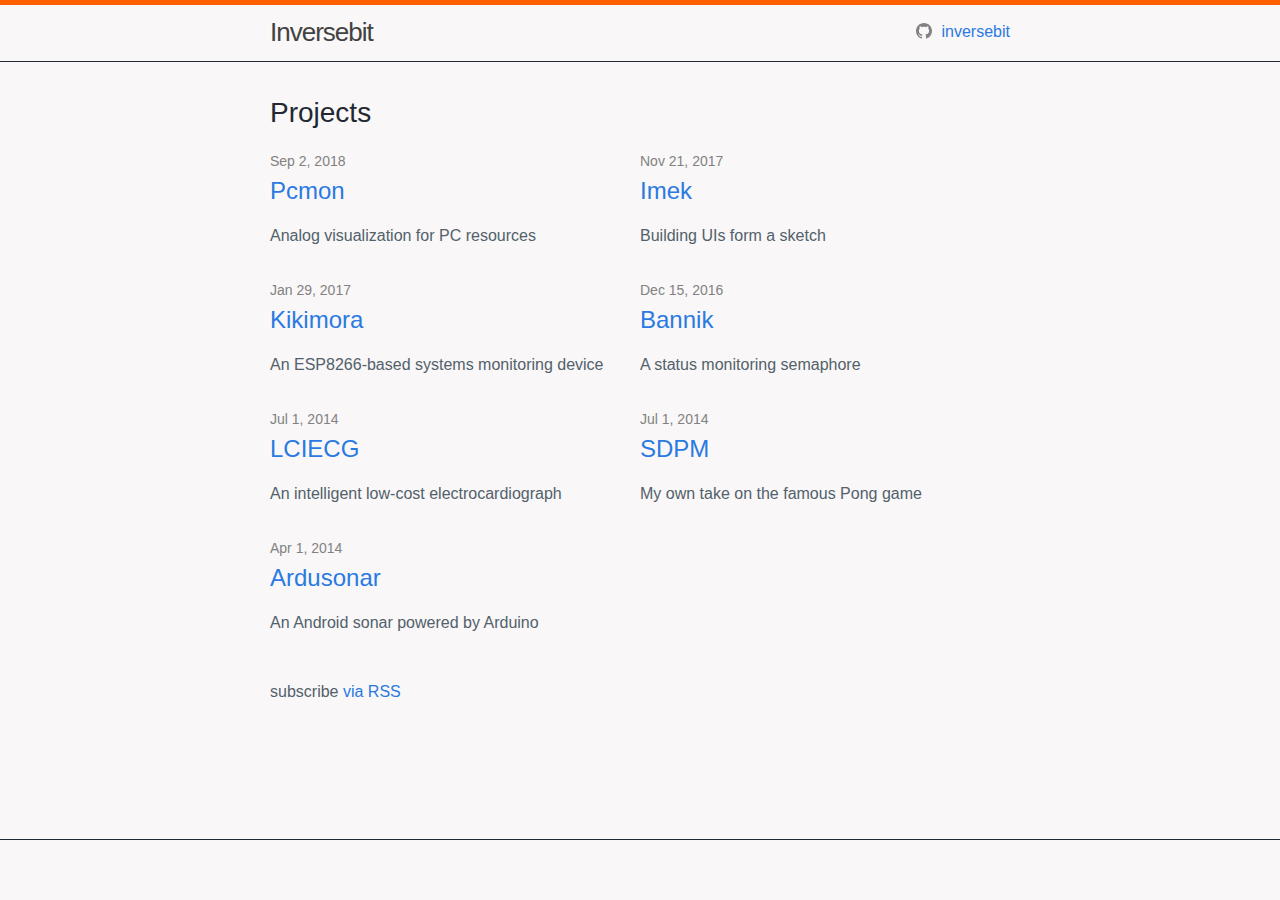
==== index.html @ 4ee3b891 "Initial commit" ====
<!DOCTYPE html>
<html lang="en"><head>
  <meta charset="utf-8">
  <meta http-equiv="X-UA-Compatible" content="IE=edge">
  <meta name="viewport" content="width=device-width, initial-scale=1"><!-- Begin Jekyll SEO tag v2.6.0 -->
<title>Inversebit</title>
<meta name="generator" content="Jekyll v3.8.5" />
<meta property="og:title" content="Inversebit" />
<meta property="og:locale" content="en_US" />
<link rel="canonical" href="http://localhost:4000/" />
<meta property="og:url" content="http://localhost:4000/" />
<meta property="og:site_name" content="Inversebit" />
<script type="application/ld+json">
{"name":"Inversebit","@type":"WebSite","url":"http://localhost:4000/","headline":"Inversebit","@context":"https://schema.org"}</script>
<!-- End Jekyll SEO tag -->
<link rel="stylesheet" href="/assets/main.css"><link type="application/atom+xml" rel="alternate" href="http://localhost:4000/feed.xml" title="Inversebit" /></head>
<body><header class="site-header" role="banner">

  <div class="wrapper"><a class="site-title" rel="author" href="/">Inversebit</a>

    
    <div class="site-header-social"><ul class="social-media-list"><li><a href="https://github.com/inversebit"><svg class="svg-icon"><use xlink:href="/assets/minima-social-icons.svg#github"></use></svg> <span class="username">inversebit</span></a></li></ul>
</div>
  </div>
</header>
<main class="page-content" aria-label="Content">
      <div class="wrapper">
        <div class="home">
<h2 class="post-list-heading">Projects</h2>
    <ul class="post-list"><li><span class="post-meta">Sep 2, 2018</span>
        <h3>
          <a class="post-link" href="/hw/arduino/2018/09/02/pcmon.html">
            Pcmon
          </a>
        </h3>Analog visualization for PC resources</li><li><span class="post-meta">Nov 21, 2017</span>
        <h3>
          <a class="post-link" href="/sw/android/ai/2017/11/21/imek.html">
            Imek
          </a>
        </h3>Building UIs form a sketch</li><li><span class="post-meta">Jan 29, 2017</span>
        <h3>
          <a class="post-link" href="/hw/sw/arduino/2017/01/29/kikimora.html">
            Kikimora
          </a>
        </h3>An ESP8266-based systems monitoring device</li><li><span class="post-meta">Dec 15, 2016</span>
        <h3>
          <a class="post-link" href="/hw/sw/arduino/2016/12/15/bannik.html">
            Bannik
          </a>
        </h3>A status monitoring semaphore</li><li><span class="post-meta">Jul 1, 2014</span>
        <h3>
          <a class="post-link" href="/sw/hw/android/ai/arduino/2014/07/01/LCIECG.html">
            LCIECG
          </a>
        </h3>An intelligent low-cost electrocardiograph</li><li><span class="post-meta">Jul 1, 2014</span>
        <h3>
          <a class="post-link" href="/sw/2014/07/01/SDMP.html">
            SDPM
          </a>
        </h3>My own take on the famous Pong game</li><li><span class="post-meta">Apr 1, 2014</span>
        <h3>
          <a class="post-link" href="/hw/sw/android/arduino/2014/04/01/Ardusonar.html">
            Ardusonar
          </a>
        </h3>An Android sonar powered by Arduino</li></ul>

    <p class="rss-subscribe">subscribe <a href="/feed.xml">via RSS</a></p></div>

      </div>
    </main><footer class="site-footer h-card">
  <data class="u-url" href="/"></data>

  <div class="wrapper">

  </div>

</footer>
</body>

</html>
---- assets/main.css ----
body,h1,h2,h3,h4,h5,h6,p,blockquote,pre,hr,dl,dd,ol,ul,figure{margin:0;padding:0}body{font:400 16px/1.5 Helvetica,Arial,sans-serif,"Apple Color Emoji","Segoe UI Emoji","Segoe UI Symbol";color:#52616b;background-color:#f9f7f7;-webkit-text-size-adjust:100%;-webkit-font-feature-settings:"kern" 1;-moz-font-feature-settings:"kern" 1;-o-font-feature-settings:"kern" 1;font-feature-settings:"kern" 1;font-kerning:normal;display:flex;min-height:100vh;flex-direction:column}h1,h2,h3,h4,h5,h6,p,blockquote,pre,ul,ol,dl,figure,.highlight{margin-bottom:15px}main{display:block}img{max-width:100%;vertical-align:middle;border-radius:6px;border:solid 0.1em;border-color:#222831}figure>img{display:block}figcaption{font-size:14px}ul,ol{margin-left:30px}li>ul,li>ol{margin-bottom:0}h1,h2,h3,h4,h5,h6{font-weight:400;color:#222831}a{color:#2a7ae2;text-decoration:none}a:visited{color:#1756a9}a:hover{color:#52616b;text-decoration:underline}.social-media-list a:hover{text-decoration:none}.social-media-list a:hover .username{text-decoration:underline}blockquote{color:#828282;border-left:4px solid #e8e8e8;padding-left:15px;font-size:18px;letter-spacing:-1px;font-style:italic}blockquote>:last-child{margin-bottom:0}pre,code{font-size:15px;border:1px solid #e8e8e8;border-radius:3px;background-color:#eef}code{padding:1px 5px}pre{padding:8px 12px;overflow-x:auto}pre>code{border:0;padding-right:0;padding-left:0}.wrapper{max-width:-webkit-calc(800px - (30px * 2));max-width:calc(800px - (30px * 2));margin-right:auto;margin-left:auto;padding-right:30px;padding-left:30px}@media screen and (max-width: 800px){.wrapper{max-width:-webkit-calc(800px - (30px));max-width:calc(800px - (30px));padding-right:15px;padding-left:15px}}.wrapper:after,.footer-col-wrapper:after{content:"";display:table;clear:both}.svg-icon{width:16px;height:16px;display:inline-block;fill:#828282;padding-right:5px;vertical-align:text-top}.social-media-list li+li{padding-top:5px}table{margin-bottom:30px;width:100%;text-align:left;color:#7d8f9c;border-collapse:collapse;border:1px solid #e8e8e8}table tr:nth-child(even){background-color:#f7f7f7}table th,table td{padding:10px 15px}table th{background-color:#f0f0f0;border:1px solid #dedede;border-bottom-color:#c9c9c9}table td{border:1px solid #e8e8e8}.site-header{border-top:5px solid #fd5f00;border-bottom:1px solid #222831;min-height:55.95px;position:relative}.site-title{font-size:26px;font-weight:300;line-height:54px;letter-spacing:-1px;margin-bottom:0;float:left}.site-title,.site-title:visited{color:#424242}.site-nav{float:right;line-height:54px}.site-nav .nav-trigger{display:none}.site-nav .menu-icon{display:none}.site-nav .page-link{color:#52616b;line-height:1.5}.site-nav .page-link:not(:last-child){margin-right:20px}@media screen and (max-width: 600px){.site-nav{position:absolute;top:9px;right:15px;background-color:#f9f7f7;border:1px solid #e8e8e8;border-radius:5px;text-align:right}.site-nav label[for="nav-trigger"]{display:block;float:right;width:36px;height:36px;z-index:2;cursor:pointer}.site-nav .menu-icon{display:block;float:right;width:36px;height:26px;line-height:0;padding-top:10px;text-align:center}.site-nav .menu-icon>svg{fill:#424242}.site-nav input ~ .trigger{clear:both;display:none}.site-nav input:checked ~ .trigger{display:block;padding-bottom:5px}.site-nav .page-link{display:block;padding:5px 10px;margin-left:20px}.site-nav .page-link:not(:last-child){margin-right:0}}.site-header-social{float:right;line-height:54px}.site-header-social>ul{margin-bottom:0px}.site-footer{border-top:1px solid #222831;padding:30px 0}.footer-heading{font-size:18px;margin-bottom:15px}.contact-list,.social-media-list{list-style:none;margin-left:0}.footer-col-wrapper{font-size:15px;color:#828282;margin-left:-15px}.footer-col{float:left;margin-bottom:15px;padding-left:15px}.footer-col-1{width:-webkit-calc(35% - (30px / 2));width:calc(35% - (30px / 2))}.footer-col-2{width:-webkit-calc(20% - (30px / 2));width:calc(20% - (30px / 2))}.footer-col-3{width:-webkit-calc(45% - (30px / 2));width:calc(45% - (30px / 2))}@media screen and (max-width: 800px){.footer-col-1,.footer-col-2{width:-webkit-calc(50% - (30px / 2));width:calc(50% - (30px / 2))}.footer-col-3{width:-webkit-calc(100% - (30px / 2));width:calc(100% - (30px / 2))}}@media screen and (max-width: 600px){.footer-col{float:none;width:-webkit-calc(100% - (30px / 2));width:calc(100% - (30px / 2))}}.page-content{padding:30px 0;flex:1}.page-heading{font-size:32px}.post-list-heading{font-size:28px}.post-list{margin-left:0;list-style:none}@media screen and (min-width: 800px){.post-list{display:grid;grid-template-columns:1fr 1fr}}.post-list>li{margin-bottom:30px}.post-meta{font-size:14px;color:#828282}.post-link{display:block;font-size:24px}.post-header{margin-bottom:30px}.post-title{font-size:42px;letter-spacing:-1px;line-height:1;color:#fd5f00}@media screen and (max-width: 800px){.post-title{font-size:20px}}.post-content{margin-bottom:30px}.post-content h2{font-size:32px}@media screen and (max-width: 800px){.post-content h2{font-size:28px}}.post-content h3{font-size:26px}@media screen and (max-width: 800px){.post-content h3{font-size:22px}}.post-content h4{font-size:20px}@media screen and (max-width: 800px){.post-content h4{font-size:18px}}.highlight{background:#fff}.highlighter-rouge .highlight{background:#eef}.highlight .c{color:#998;font-style:italic}.highlight .err{color:#a61717;background-color:#e3d2d2}.highlight .k{font-weight:bold}.highlight .o{font-weight:bold}.highlight .cm{color:#998;font-style:italic}.highlight .cp{color:#999;font-weight:bold}.highlight .c1{color:#998;font-style:italic}.highlight .cs{color:#999;font-weight:bold;font-style:italic}.highlight .gd{color:#000;background-color:#fdd}.highlight .gd .x{color:#000;background-color:#faa}.highlight .ge{font-style:italic}.highlight .gr{color:#a00}.highlight .gh{color:#999}.highlight .gi{color:#000;background-color:#dfd}.highlight .gi .x{color:#000;background-color:#afa}.highlight .go{color:#888}.highlight .gp{color:#555}.highlight .gs{font-weight:bold}.highlight .gu{color:#aaa}.highlight .gt{color:#a00}.highlight .kc{font-weight:bold}.highlight .kd{font-weight:bold}.highlight .kp{font-weight:bold}.highlight .kr{font-weight:bold}.highlight .kt{color:#458;font-weight:bold}.highlight .m{color:#099}.highlight .s{color:#d14}.highlight .na{color:teal}.highlight .nb{color:#0086B3}.highlight .nc{color:#458;font-weight:bold}.highlight .no{color:teal}.highlight .ni{color:purple}.highlight .ne{color:#900;font-weight:bold}.highlight .nf{color:#900;font-weight:bold}.highlight .nn{color:#555}.highlight .nt{color:navy}.highlight .nv{color:teal}.highlight .ow{font-weight:bold}.highlight .w{color:#bbb}.highlight .mf{color:#099}.highlight .mh{color:#099}.highlight .mi{color:#099}.highlight .mo{color:#099}.highlight .sb{color:#d14}.highlight .sc{color:#d14}.highlight .sd{color:#d14}.highlight .s2{color:#d14}.highlight .se{color:#d14}.highlight .sh{color:#d14}.highlight .si{color:#d14}.highlight .sx{color:#d14}.highlight .sr{color:#009926}.highlight .s1{color:#d14}.highlight .ss{color:#990073}.highlight .bp{color:#999}.highlight .vc{color:teal}.highlight .vg{color:teal}.highlight .vi{color:teal}.highlight .il{color:#099}
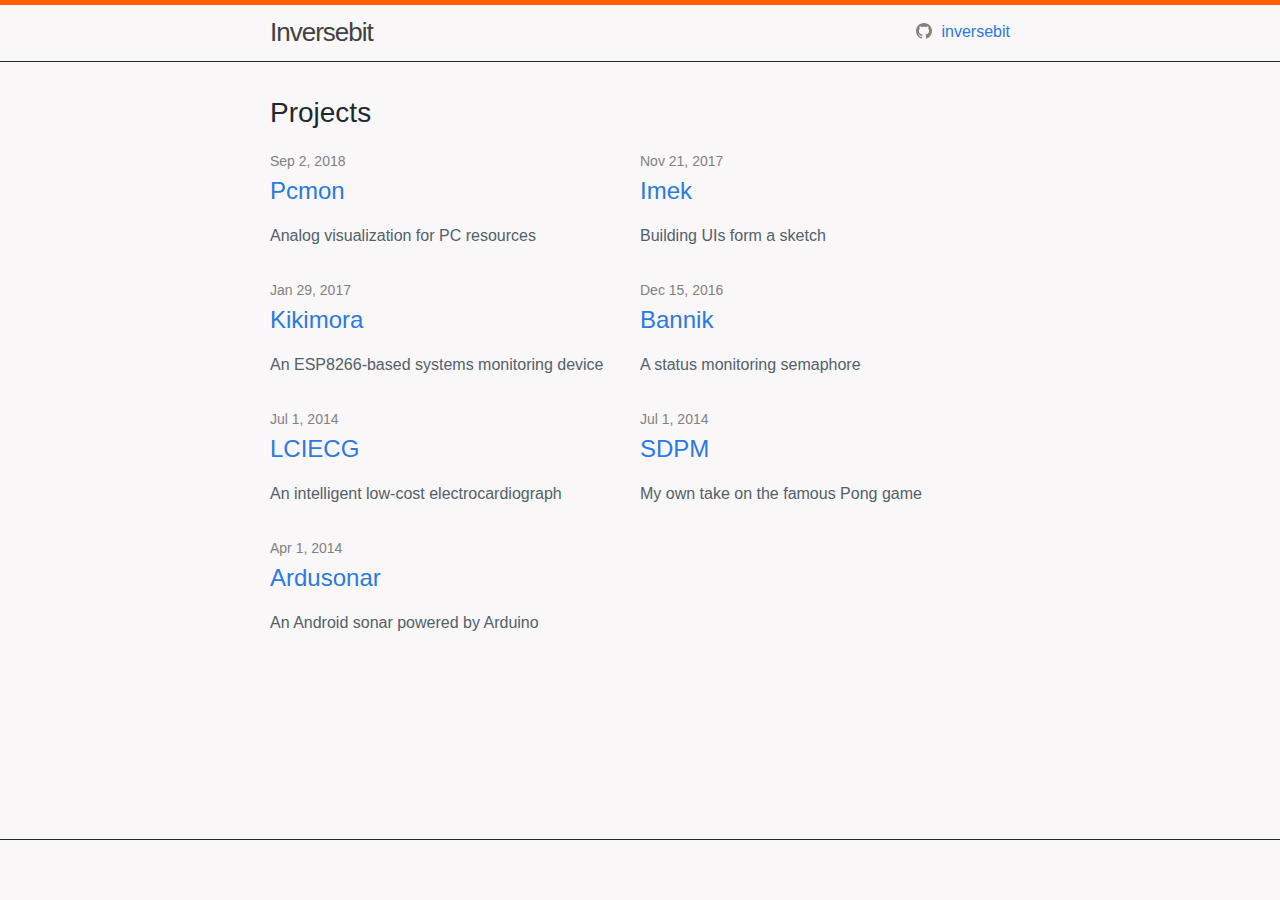
==== commit c436ce2d: "Remove RSS" ====
--- a/index.html
+++ b/index.html
@@ -64,8 +64,6 @@
           </a>
         </h3>An Android sonar powered by Arduino</li></ul>
 
-    <p class="rss-subscribe">subscribe <a href="/feed.xml">via RSS</a></p></div>
-
       </div>
     </main><footer class="site-footer h-card">
   <data class="u-url" href="/"></data>
